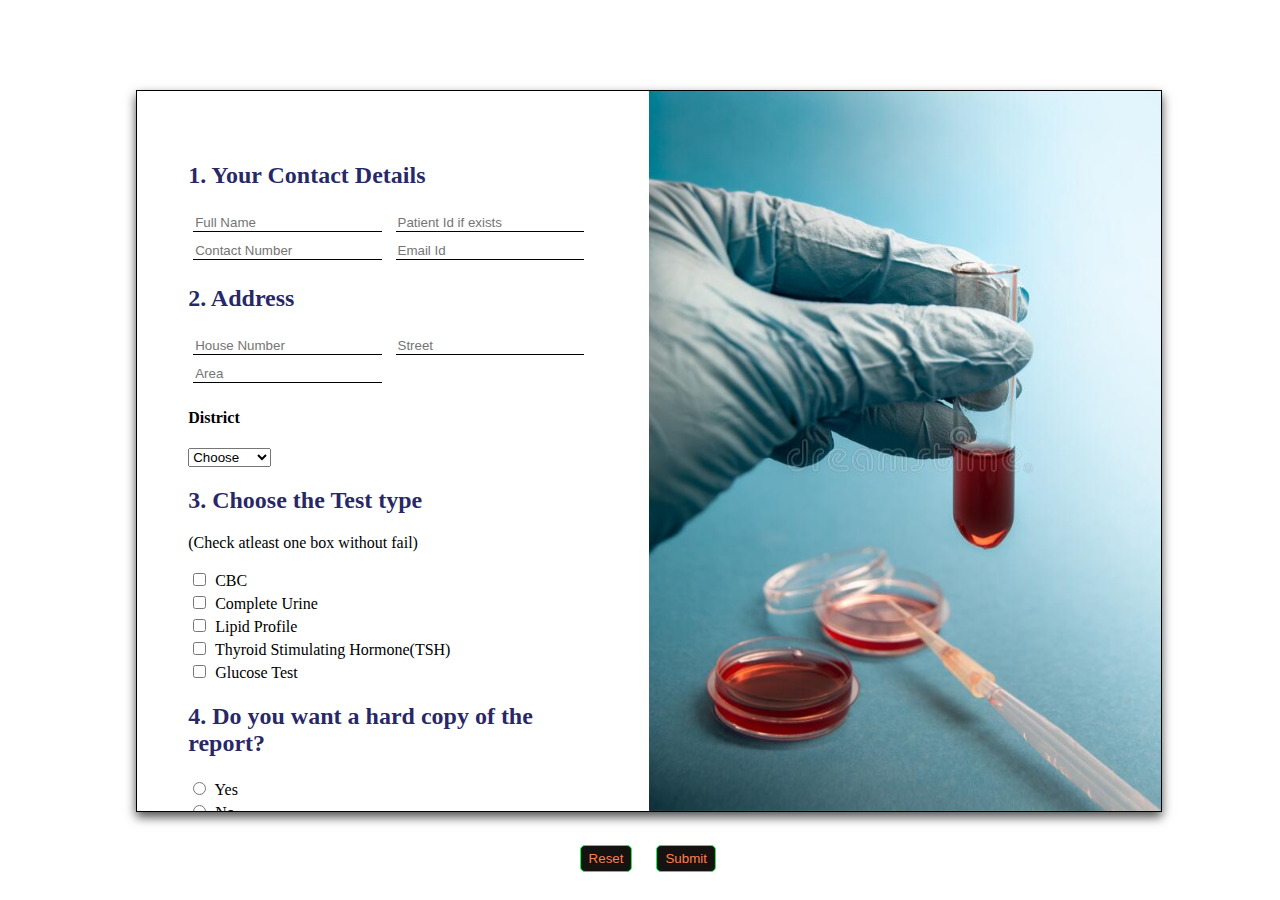
==== labTestForm.html @ fb3fb3fe "updating responsiveness" ====
<!DOCTYPE html>
<html lang="en">
<head>
    <meta charset="UTF-8">
    <meta http-equiv="X-UA-Compatible" content="IE=edge">
    <meta name="viewport" content="width=device-width, initial-scale=1.0">
    <title>Lab Test Form</title>
    <link rel="stylesheet" href="labTestForm.css">
</head>
<body>
    <form action="">
        <section>
            <aside>
                <img src="Images/Lab-Test/lab-test.jpg" alt="">
            </aside>
            <div id="form-details">
                <article class="patient-details">
                    <h2>1. Your Contact Details</h2>
                    <input type="text" name="full_name" placeholder="Full Name" required>
                    <input type="text" name="id" placeholder="Patient Id if exists"><br>
                    <input type="number" name="contact_number" placeholder="Contact Number" required>
                    <input type="email" name="email" placeholder="Email Id">
                </article>

                <article class="patient-details">
                    <h2>2. Address</h2>
                    <input type="text" name="house-no" placeholder="House Number" required>            
                    <input type="text" name="street" placeholder="Street" required><br>
                    <input type="text" name="area" placeholder="Area" required> <br>
                    <h4>District</h4>
                    <select name="district" id="district" required>
                        <option value="choose">Choose</option>
                        <option value="AGR">Agra</option>
                        <option value="NDL">New Delhi</option>
                        <option value="GRG">Gurugram</option>
                        <option value="MTR">Mathura</option>
                        <option value="LKO">Lucknow</option>
                        <option value="JPR">Jaipur</option>
                        <option value="NOD">Noida</option>
                    </select>
                </article>

                <article>
                    <h2>3. Choose the Test type</h2>
                    <p>(Check atleast one box without fail)</p>
                    <input type="checkbox" id="cb1" name="option1" value="CBC">
                    <label for="cb1">CBC</label>
                    <br>
                    <input type="checkbox" id="cb2" name="option2" value="Complete Urine">
                    <label for="cb2">Complete Urine</label>
                    <br>
                    <input type="checkbox" id="cb3" name="option3" value="Lipid Profile">
                    <label for="cb3">Lipid Profile</label>
                    <br>
                    <input type="checkbox" id="cb4" name="option4" value="TSH">
                    <label for="cb4">Thyroid Stimulating Hormone(TSH)</label>
                    <br>
                    <input type="checkbox" id="cb5" name="option5" value="Glucose Test">
                    <label for="cb5">Glucose Test</label>
                </article>

                <article>
                    <h2>4. Do you want a hard copy of the report?</h2>
                    <input type="radio" id="r1" name="option" value="Yes" required>
                    <label for="r1">Yes</label>
                    <br>
                    <input type="radio" id="r2" name="option" value="No">
                    <label for="r2">No</label>
                </article>

                <article >
                    <h2>5. Select Your Comfortable Date and Time</h2>
                    <input id="special"  type="datetime-local" value="datetime-local" required>
                </article>
            </div>
        </section>

        <div id="button">
            <input type="reset">
            <input type="submit">
        </div>
    </form>
</body>
</html>
---- labTestForm.css ----
h2{
    color: rgba(1, 1, 77, 0.866);
}

section{
    width: 80%;
    height: 80%;
    border: 1px solid black;
    position: absolute;
    top: 10%;
    margin-left: 10%;
    overflow-y: auto;
    box-shadow: 0 5px 10px rgba(0,0,0,0.7);
}
aside{
    margin: 0;
    width: 50%;
    height: 100%;
    float: right;
    position: sticky;
    top: 0;
}

aside img{
    width: 100%;
    height: 100%;
    /* background-size: auto; */
}

#form-details{
    width: 40%;
    padding: 5%;
    height: auto;
}
#form-details input{
    margin: 5px;
    border: none;
    border-bottom: 1px solid black;
}
.patient-details input{
    width: 45%;
}

#button{
    position: absolute;
    bottom: 2%;
    left: 44.5%;
}
#button input{
    background-color: rgb(21, 18, 17);
    border: 1px solid rgb(0, 255, 76);
    color: coral;
    border-radius: 5px;
    margin: 10px;
    padding: 5px 8px;
}

/* @media screen and(max-width: 550px) {
    #special{
        width: 50%; 
        font-size: .6rem;
    }
    
}
 */
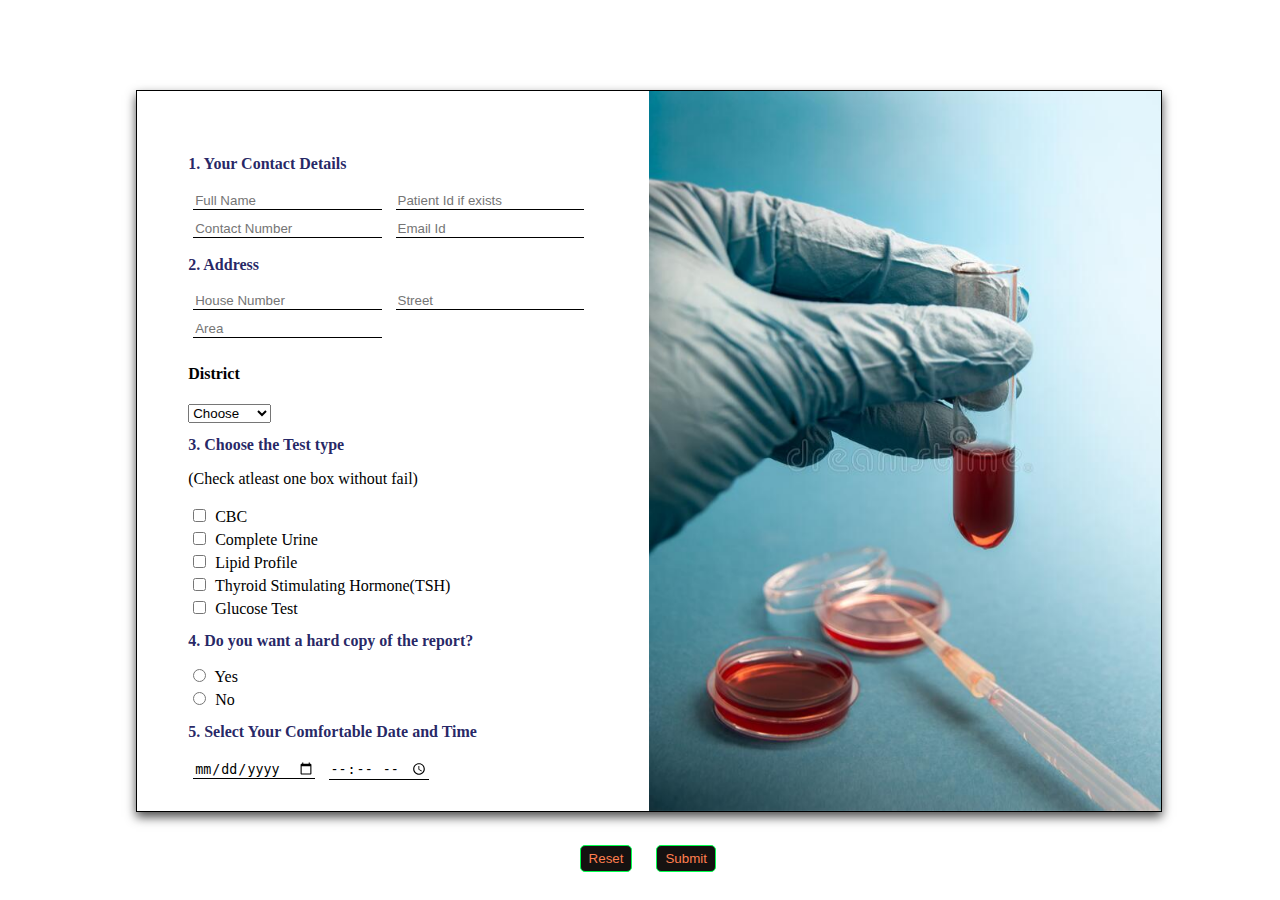
==== commit 4ab6f8ba: "final changes" ====
--- a/labTestForm.html
+++ b/labTestForm.html
@@ -1,5 +1,6 @@
 <!DOCTYPE html>
 <html lang="en">
+
 <head>
     <meta charset="UTF-8">
     <meta http-equiv="X-UA-Compatible" content="IE=edge">
@@ -7,6 +8,7 @@
     <title>Lab Test Form</title>
     <link rel="stylesheet" href="labTestForm.css">
 </head>
+
 <body>
     <form action="">
         <section>
@@ -24,7 +26,7 @@
 
                 <article class="patient-details">
                     <h2>2. Address</h2>
-                    <input type="text" name="house-no" placeholder="House Number" required>            
+                    <input type="text" name="house-no" placeholder="House Number" required>
                     <input type="text" name="street" placeholder="Street" required><br>
                     <input type="text" name="area" placeholder="Area" required> <br>
                     <h4>District</h4>
@@ -68,9 +70,10 @@
                     <label for="r2">No</label>
                 </article>
 
-                <article >
+                <article>
                     <h2>5. Select Your Comfortable Date and Time</h2>
-                    <input id="special"  type="datetime-local" value="datetime-local" required>
+                    <input id="special" type="date" value="Date" required>
+                    <input id="special" type="time" value="time" required>
                 </article>
             </div>
         </section>
@@ -81,4 +84,5 @@
         </div>
     </form>
 </body>
+
 </html>--- a/labTestForm.css
+++ b/labTestForm.css
@@ -1,8 +1,9 @@
-h2{
+h2 {
     color: rgba(1, 1, 77, 0.866);
+    font-size: 1rem;
 }
 
-section{
+section {
     width: 80%;
     height: 80%;
     border: 1px solid black;
@@ -10,9 +11,10 @@
     top: 10%;
     margin-left: 10%;
     overflow-y: auto;
-    box-shadow: 0 5px 10px rgba(0,0,0,0.7);
+    box-shadow: 0 5px 10px rgba(0, 0, 0, 0.7);
 }
-aside{
+
+aside {
     margin: 0;
     width: 50%;
     height: 100%;
@@ -21,45 +23,38 @@
     top: 0;
 }
 
-aside img{
+aside img {
     width: 100%;
     height: 100%;
-    /* background-size: auto; */
 }
 
-#form-details{
+#form-details {
     width: 40%;
     padding: 5%;
     height: auto;
 }
-#form-details input{
+
+#form-details input {
     margin: 5px;
     border: none;
     border-bottom: 1px solid black;
 }
-.patient-details input{
+
+.patient-details input {
     width: 45%;
 }
 
-#button{
+#button {
     position: absolute;
     bottom: 2%;
     left: 44.5%;
 }
-#button input{
+
+#button input {
     background-color: rgb(21, 18, 17);
     border: 1px solid rgb(0, 255, 76);
     color: coral;
     border-radius: 5px;
     margin: 10px;
     padding: 5px 8px;
-}
-
-/* @media screen and(max-width: 550px) {
-    #special{
-        width: 50%; 
-        font-size: .6rem;
-    }
-    
-}
- */
+}